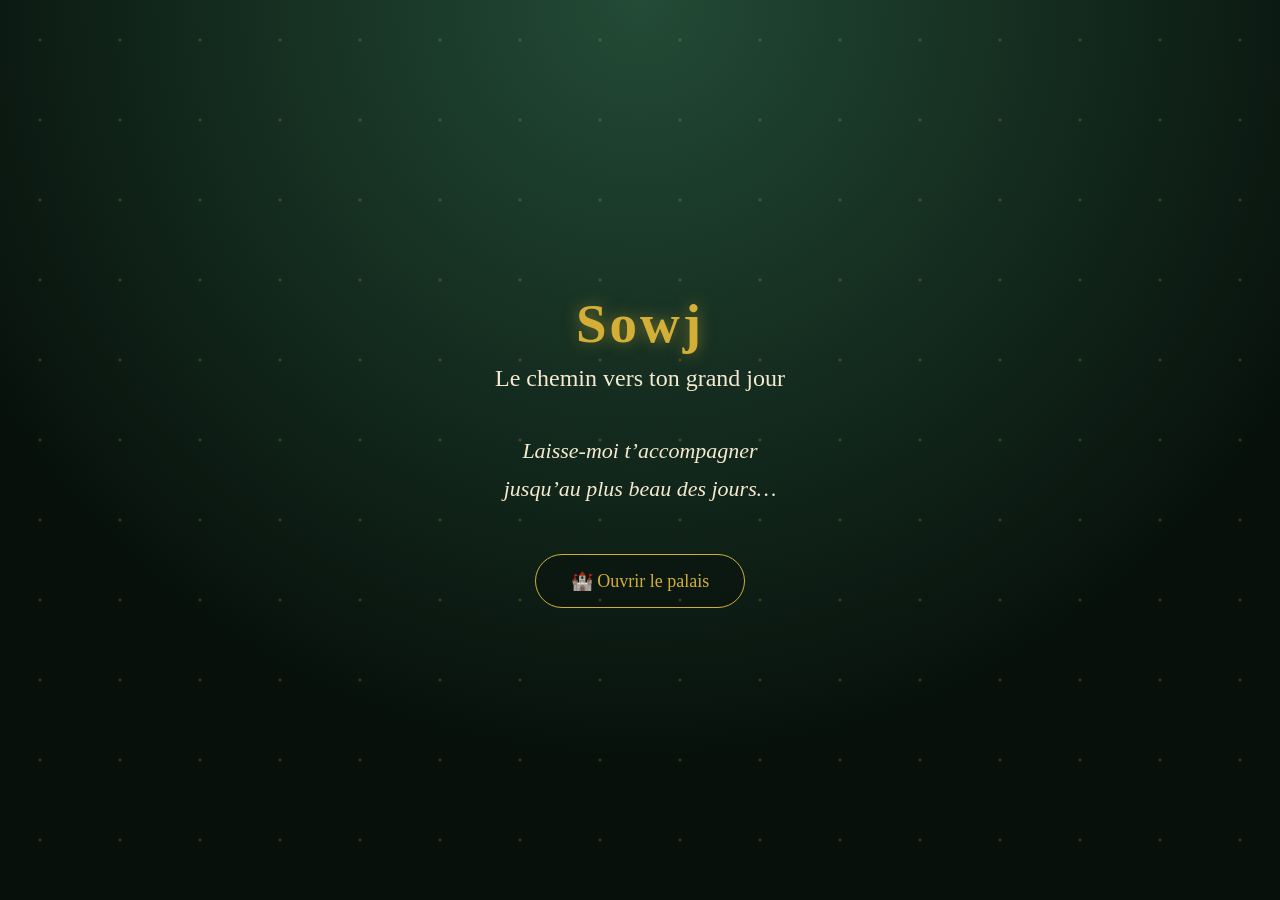
==== index.html @ 32776734 "Update index.html" ====
<!DOCTYPE html>
<html lang="fr">

<head>

<meta charset="UTF-8">
<meta name="viewport" content="width=device-width, initial-scale=1.0">

<title>Sowji - Le chemin vers ton grand jour</title>

<link rel="stylesheet" href="style.css">

</head>


<body class="accueil">


<div class="palais">


<div class="etoiles"></div>


<h1>
Sowj
</h1>


<h2>
Le chemin vers ton grand jour
</h2>



<p class="phrase">

Laisse-moi t’accompagner<br>
jusqu’au plus beau des jours…

</p>



<div class="porte">


<button onclick="ouvrirPalais()">

🏰 Ouvrir le palais

</button>


</div>



</div>



<script src="script.js"></script>


</body>

</html>
---- style.css ----
/* =================================
   SOWJI
   Le chemin vers ton grand jour
   ================================= */


/* ===== BASE DU PALAIS ===== */

* {
    box-sizing: border-box;
}


body {

    margin: 0;

    min-height: 100vh;

    font-family: Georgia, "Times New Roman", serif;

    color: #f5ead0;

    text-align: center;

    background:
    radial-gradient(circle at top,
    #234b36,
    #07100b 70%);

}


/* ===== PAGE D'ACCUEIL ===== */


.accueil {

    display: flex;

    justify-content: center;

    align-items: center;

    overflow: hidden;

}



.palais {

    width: 90%;

    max-width: 500px;

    padding: 40px 20px;

}



/* ===== TITRES ===== */


h1 {

    margin: 0;

    font-size: 55px;

    color: #d4af37;

    letter-spacing: 3px;

    text-shadow:
    0 0 15px rgba(212,175,55,0.5);

}



h2 {

    color: #f5ead0;

    font-weight: normal;

    margin-top: 10px;

}



/* ===== PHRASE D'INTRODUCTION ===== */


.phrase {

    margin-top: 40px;

    font-size: 22px;

    line-height: 1.7;

    font-style: italic;

}



/* ===== BOUTONS ===== */


button {

    margin-top: 25px;

    padding: 15px 35px;

    border-radius: 40px;

    border: 1px solid #d4af37;

    background:

    rgba(0,0,0,0.25);

    color: #d4af37;

    font-size: 18px;

    font-family: Georgia, serif;

    cursor: pointer;

    transition: 0.4s;

}



button:hover {

    transform: scale(1.05);

    box-shadow:
    0 0 25px rgba(212,175,55,0.6);

}



/* ===== SCEAU ===== */


.sceau {

    margin: 25px auto;

    width: 90px;

    height: 90px;

    border-radius: 50%;

    display:flex;

    align-items:center;

    justify-content:center;

    font-size:40px;

    color:#d4af37;

    border:2px solid #d4af37;

    background:#101810;

}



input {

    width:80%;

    max-width:300px;

    padding:15px;

    border-radius:30px;

    border:none;

    text-align:center;

    font-size:18px;

    background:#f5ead0;

}



/* ===== ELEMENTS CACHÉS ===== */


.cache {

    display:none;

}



/* ===== PETITES LUEURS ===== */


.etoiles {

    position:fixed;

    inset:0;

    pointer-events:none;

    background:

    radial-gradient(circle,
    rgba(212,175,55,0.7) 1px,
    transparent 2px);

    background-size:80px 80px;

    opacity:0.35;

}
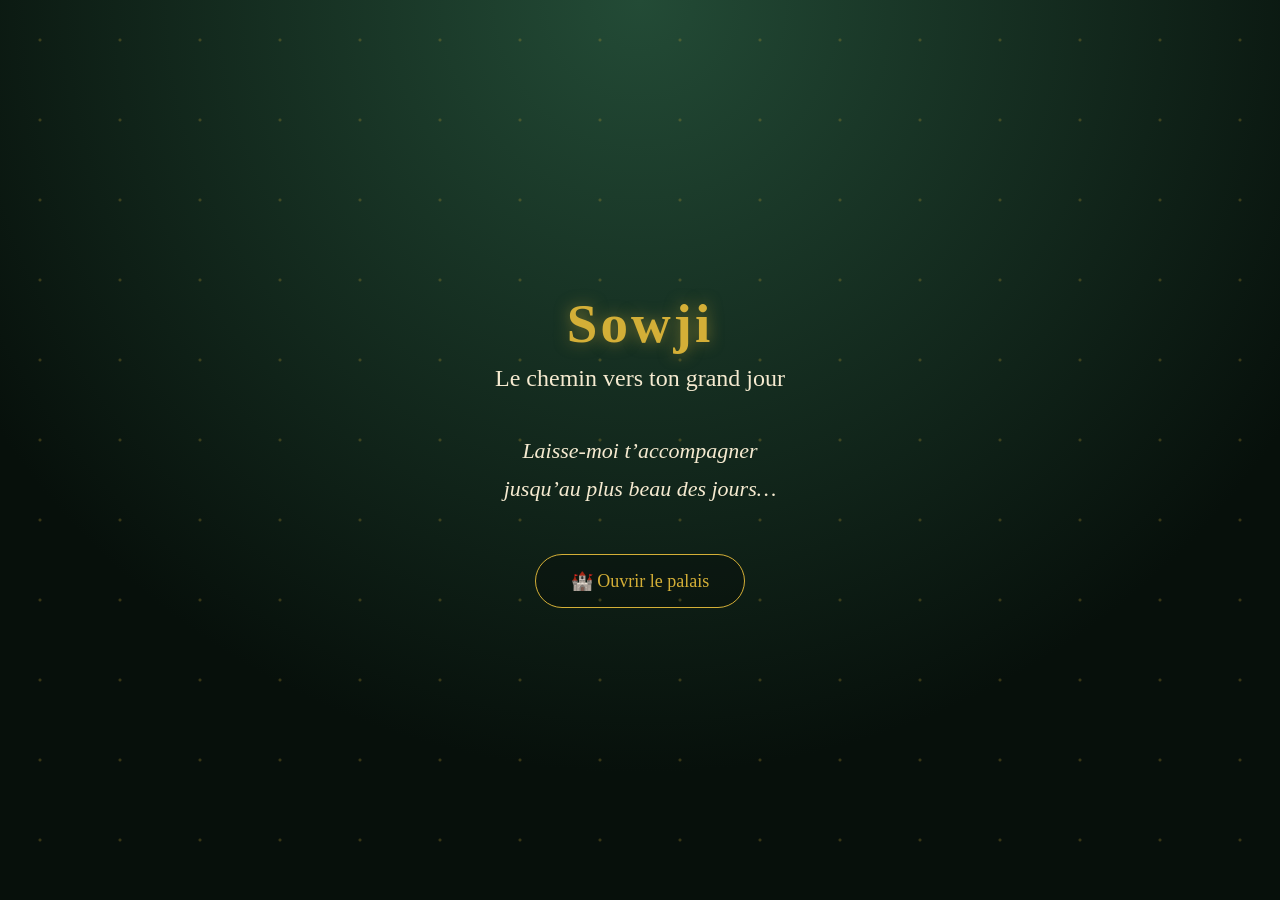
==== commit 259f23e2: "Update index.html" ====
--- a/index.html
+++ b/index.html
@@ -23,7 +23,7 @@
 
 
 <h1>
-Sowj
+Sowji
 </h1>
 
 
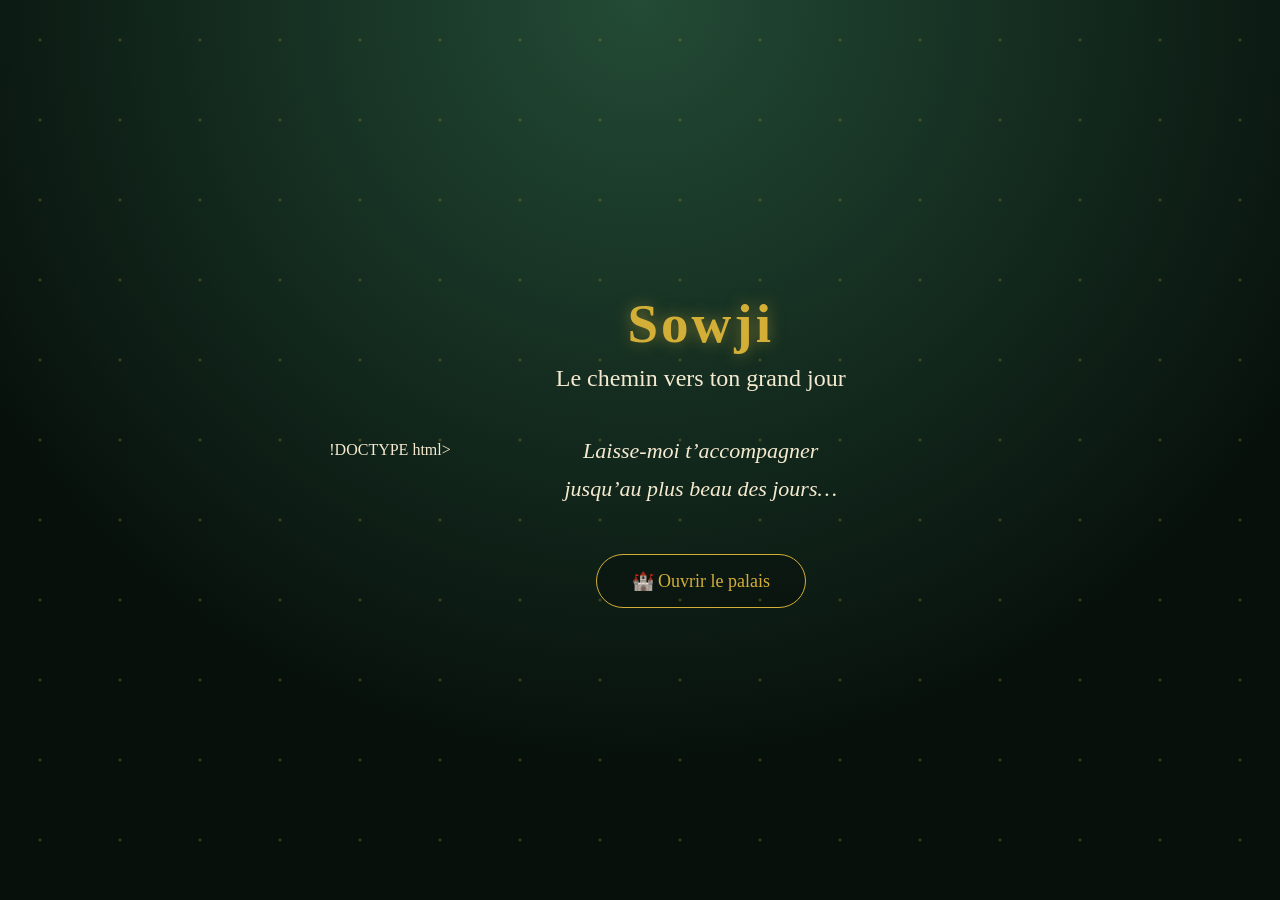
==== commit 8c28a3b3: "Update index.html" ====
--- a/index.html
+++ b/index.html
@@ -1,4 +1,4 @@
-<!DOCTYPE html>
+!DOCTYPE html>
 <html lang="fr">
 
 <head>
@@ -59,9 +59,7 @@
 </div>
 
 
-
 <script src="script.js"></script>
-
 
 </body>
 
--- a/style.css
+++ b/style.css
@@ -237,3 +237,477 @@
     opacity:0.35;
 
 }
+/* ===== PARCHEMIN ===== */
+
+
+.parchemin {
+
+max-width:600px;
+
+margin:40px auto;
+
+padding:40px 30px;
+
+background:
+
+linear-gradient(
+#f4e6c5,
+#e8d2a3
+);
+
+color:#4a351c;
+
+border-radius:20px;
+
+box-shadow:
+
+0 0 40px rgba(212,175,55,0.5);
+
+animation:ouvrirParchemin 1.5s ease;
+
+}
+
+
+
+.contenu-lettre {
+
+font-size:20px;
+
+line-height:1.8;
+
+font-style:italic;
+
+}
+
+
+
+@keyframes ouvrirParchemin {
+
+from {
+
+transform:scaleY(0);
+
+opacity:0;
+
+}
+
+to {
+
+transform:scaleY(1);
+
+opacity:1;
+
+}
+
+}
+
+
+
+.media img,
+.media video {
+
+max-width:100%;
+
+border-radius:15px;
+
+margin-top:20px;
+
+}
+
+
+
+audio {
+margin-top:20px;
+
+}
+/* =================================
+   PARCHEMIN ROYAL
+   ================================= */
+
+
+body:has(.parchemin) {
+
+    background:
+    radial-gradient(circle at top,
+    #3a2a17,
+    #090704 75%);
+
+}
+
+
+
+/* Conteneur du parchemin */
+
+.parchemin {
+
+    position:relative;
+
+    max-width:650px;
+
+    margin:50px auto;
+
+    padding:55px 35px;
+
+    background:
+
+    linear-gradient(
+    90deg,
+    #d8bc83,
+    #f3dfae,
+    #d8bc83
+    );
+
+
+    color:#4b3218;
+
+    border-radius:10px;
+
+
+    box-shadow:
+
+    0 0 40px rgba(212,175,55,0.6),
+
+    inset 0 0 30px rgba(80,45,10,0.3);
+
+
+    animation:
+
+    ouvrirRouleau 1.5s ease;
+
+}
+
+
+
+/* Rouleaux haut et bas */
+
+
+.parchemin::before,
+
+.parchemin::after {
+
+
+    content:"";
+
+
+    position:absolute;
+
+
+    left:-15px;
+
+
+    right:-15px;
+
+
+    height:35px;
+
+
+    background:
+
+    linear-gradient(
+    #7b4f22,
+    #c28a45,
+    #7b4f22
+    );
+
+
+    border-radius:20px;
+
+
+}
+
+
+
+.parchemin::before {
+
+    top:-15px;
+
+}
+
+
+
+.parchemin::after {
+
+    bottom:-15px;
+
+}
+
+
+
+/* Titre */
+
+
+.parchemin h1 {
+
+
+    color:#7a4b1c;
+
+
+    font-size:38px;
+
+
+    text-shadow:
+
+    0 1px 1px #fff;
+
+}
+
+
+
+/* Texte de la lettre */
+
+
+.contenu-lettre {
+
+
+    margin-top:35px;
+
+
+    font-size:21px;
+
+
+    line-height:1.8;
+
+
+    font-style:italic;
+
+
+}
+
+
+
+/* Date */
+
+
+#dateLettre {
+
+
+    color:#8b5a24;
+
+
+    font-size:18px;
+
+
+}
+
+
+
+/* Médias */
+
+
+.media img,
+
+.media video {
+
+
+    width:90%;
+
+
+    margin-top:30px;
+
+
+    border-radius:15px;
+
+
+    box-shadow:
+
+    0 0 20px rgba(0,0,0,0.25);
+
+
+}
+
+
+
+.media audio {
+
+
+    margin-top:25px;
+
+
+}
+
+
+
+/* Animation ouverture */
+
+
+@keyframes ouvrirRouleau {
+
+
+    from {
+
+
+        transform:
+
+        scaleY(0);
+
+
+        opacity:0;
+
+
+    }
+
+
+    to {
+
+
+        transform:
+
+        scaleY(1);
+
+
+        opacity:1;
+
+
+    }
+
+
+}
+/* =================================
+   JARDIN SECRET
+   ================================= */
+
+
+.jardin {
+
+padding:40px 20px;
+
+min-height:100vh;
+
+background:
+
+radial-gradient(circle at center,
+
+#234b36,
+
+#07100b);
+
+}
+
+
+
+.allee {
+
+
+position:relative;
+
+
+max-width:700px;
+
+
+margin:auto;
+
+
+display:flex;
+
+
+flex-wrap:wrap;
+
+
+justify-content:center;
+
+
+gap:35px;
+
+
+}
+
+
+
+.fleur-jardin {
+
+
+width:120px;
+
+
+height:120px;
+
+
+border-radius:50%;
+
+
+background:
+
+linear-gradient(
+
+145deg,
+
+#f7e8bd,
+
+#d9b96c
+
+);
+
+
+border:3px solid #d4af37;
+
+
+display:flex;
+
+
+flex-direction:column;
+
+
+justify-content:center;
+
+
+align-items:center;
+
+
+cursor:pointer;
+
+
+box-shadow:
+
+0 0 25px rgba(212,175,55,0.4);
+
+
+transition:0.4s;
+
+
+}
+
+
+
+.fleur-jardin:hover {
+
+
+transform:
+
+translateY(-10px);
+
+
+box-shadow:
+
+0 0 40px rgba(212,175,55,0.8);
+
+
+}
+
+
+
+.sceau-fleur {
+
+
+font-size:45px;
+
+
+color:#6b451d;
+
+
+}
+
+
+
+.date-fleur {
+
+
+font-size:13px;
+
+
+margin-top:8px;
+
+
+color:#3b2814;
+
+
+}
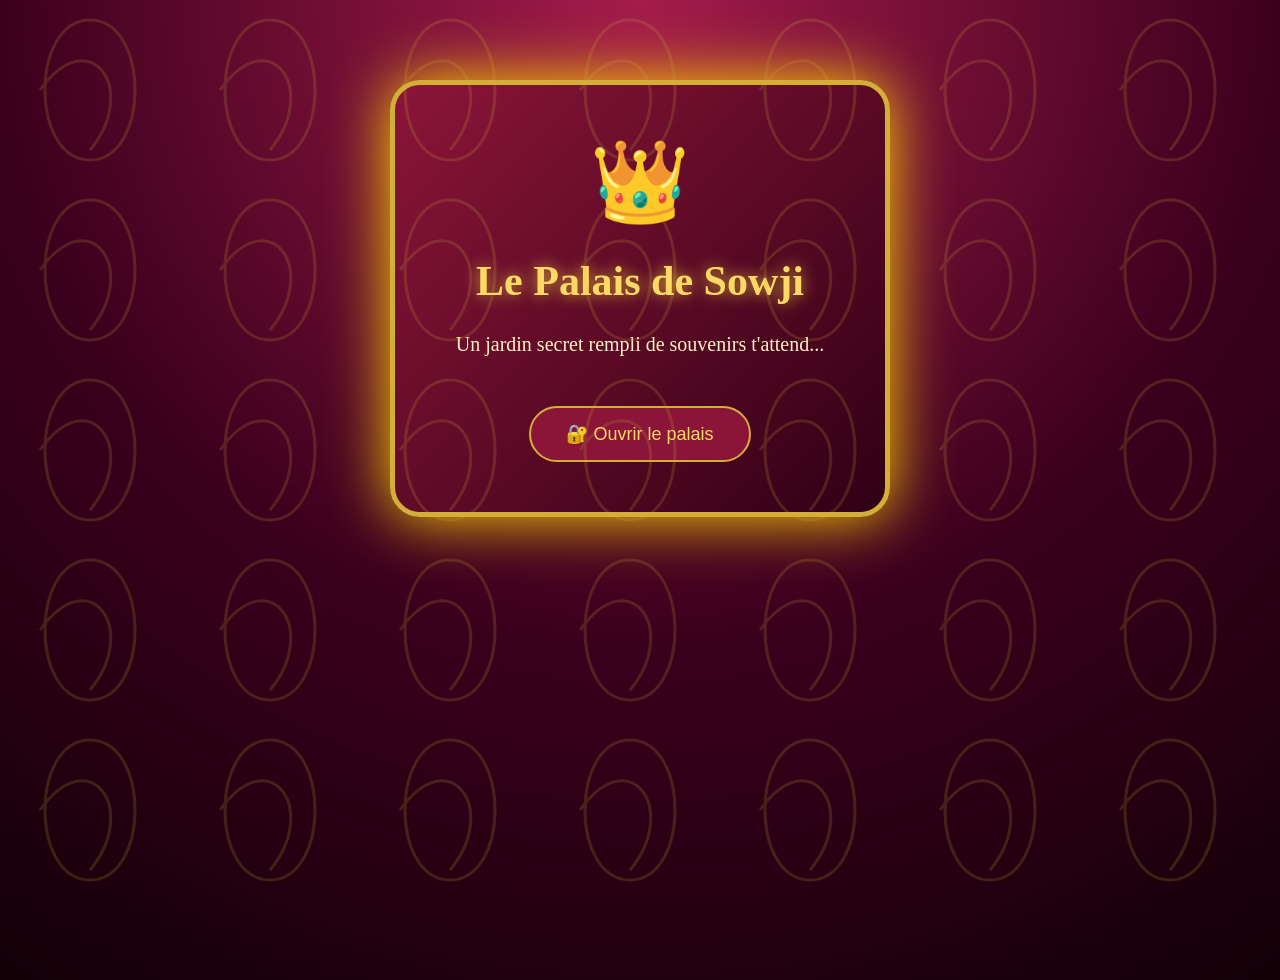
==== commit 3078c8b9: "Rename index2.html to index.html" ====
--- a/index.html
+++ b/index.html
@@ -1,53 +1,41 @@
-!DOCTYPE html>
+<!DOCTYPE html>
 <html lang="fr">
 
 <head>
 
 <meta charset="UTF-8">
-<meta name="viewport" content="width=device-width, initial-scale=1.0">
 
-<title>Sowji - Le chemin vers ton grand jour</title>
+<title>Le Palais de Sowji</title>
 
 <link rel="stylesheet" href="style.css">
 
 </head>
 
 
-<body class="accueil">
+<body>
 
 
-<div class="palais">
+<div class="coffre">
 
 
-<div class="etoiles"></div>
+<div class="couvercle">
+👑
+</div>
 
 
 <h1>
-Sowji
+Le Palais de Sowji
 </h1>
 
 
-<h2>
-Le chemin vers ton grand jour
-</h2>
-
-
-
-<p class="phrase">
-
-Laisse-moi t’accompagner<br>
-jusqu’au plus beau des jours…
-
+<p>
+Un jardin secret rempli de souvenirs t'attend...
 </p>
 
 
+<button onclick="ouvrir()">
 
-<div class="porte">
-
-
-<button onclick="ouvrirPalais()">
-
-🏰 Ouvrir le palais
+🔐 Ouvrir le palais
 
 </button>
 
@@ -56,10 +44,27 @@
 
 
 
-</div>
+<script>
 
 
-<script src="script.js"></script>
+function ouvrir(){
+
+document.querySelector(".coffre")
+.classList.add("ouvert");
+
+
+setTimeout(()=>{
+
+window.location.href="jardin.html";
+
+},1500);
+
+
+}
+
+
+</script>
+
 
 </body>
 
--- a/style.css
+++ b/style.css
@@ -1,713 +1,957 @@
 /* =================================
-   SOWJI
-   Le chemin vers ton grand jour
-   ================================= */
-
-
-/* ===== BASE DU PALAIS ===== */
-
-* {
-    box-sizing: border-box;
-}
-
-
-body {
-
-    margin: 0;
-
-    min-height: 100vh;
-
-    font-family: Georgia, "Times New Roman", serif;
-
-    color: #f5ead0;
-
-    text-align: center;
-
-    background:
-    radial-gradient(circle at top,
-    #234b36,
-    #07100b 70%);
-
-}
-
-
-/* ===== PAGE D'ACCUEIL ===== */
-
-
-.accueil {
-
-    display: flex;
-
-    justify-content: center;
-
-    align-items: center;
-
-    overflow: hidden;
-
-}
-
-
-
-.palais {
-
-    width: 90%;
-
-    max-width: 500px;
-
-    padding: 40px 20px;
-
-}
-
-
-
-/* ===== TITRES ===== */
-
-
-h1 {
-
-    margin: 0;
-
-    font-size: 55px;
-
-    color: #d4af37;
-
-    letter-spacing: 3px;
-
-    text-shadow:
-    0 0 15px rgba(212,175,55,0.5);
-
-}
-
-
-
-h2 {
-
-    color: #f5ead0;
-
-    font-weight: normal;
-
-    margin-top: 10px;
-
-}
-
-
-
-/* ===== PHRASE D'INTRODUCTION ===== */
-
-
-.phrase {
-
-    margin-top: 40px;
-
-    font-size: 22px;
-
-    line-height: 1.7;
-
-    font-style: italic;
-
-}
-
-
-
-/* ===== BOUTONS ===== */
-
-
-button {
-
-    margin-top: 25px;
-
-    padding: 15px 35px;
-
-    border-radius: 40px;
-
-    border: 1px solid #d4af37;
-
-    background:
-
-    rgba(0,0,0,0.25);
-
-    color: #d4af37;
-
-    font-size: 18px;
-
-    font-family: Georgia, serif;
-
-    cursor: pointer;
-
-    transition: 0.4s;
-
-}
-
-
-
-button:hover {
-
-    transform: scale(1.05);
-
-    box-shadow:
-    0 0 25px rgba(212,175,55,0.6);
-
-}
-
-
-
-/* ===== SCEAU ===== */
-
-
-.sceau {
-
-    margin: 25px auto;
-
-    width: 90px;
-
-    height: 90px;
-
-    border-radius: 50%;
-
-    display:flex;
-
-    align-items:center;
-
-    justify-content:center;
-
-    font-size:40px;
-
-    color:#d4af37;
-
-    border:2px solid #d4af37;
-
-    background:#101810;
-
-}
-
-
-
-input {
-
-    width:80%;
-
-    max-width:300px;
-
-    padding:15px;
-
-    border-radius:30px;
-
-    border:none;
-
-    text-align:center;
-
-    font-size:18px;
-
-    background:#f5ead0;
-
-}
-
-
-
-/* ===== ELEMENTS CACHÉS ===== */
-
-
-.cache {
-
-    display:none;
-
-}
-
-
-
-/* ===== PETITES LUEURS ===== */
-
-
-.etoiles {
-
-    position:fixed;
-
-    inset:0;
-
-    pointer-events:none;
-
-    background:
-
-    radial-gradient(circle,
-    rgba(212,175,55,0.7) 1px,
-    transparent 2px);
-
-    background-size:80px 80px;
-
-    opacity:0.35;
-
-}
-/* ===== PARCHEMIN ===== */
-
-
-.parchemin {
+   SOWJI - PALAIS RUBIS & OR
+================================= */
+
+
+*{
+box-sizing:border-box;
+}
+
+
+
+body{
+
+margin:0;
+
+min-height:100vh;
+
+font-family:Georgia,serif;
+
+text-align:center;
+
+color:#ffe9a8;
+
+background:
+
+radial-gradient(circle at top,#a51c4b,#3b001c 55%,#120007);
+
+overflow-x:hidden;
+
+}
+
+
+
+
+/* ARABESQUES DU FOND */
+
+body::before{
+
+content:"";
+
+position:fixed;
+
+inset:0;
+
+pointer-events:none;
+
+opacity:.18;
+
+background-image:
+
+url("data:image/svg+xml,%3Csvg width='180' height='180' xmlns='http://www.w3.org/2000/svg'%3E%3Cpath d='M90 20 C150 20 150 160 90 160 C30 160 30 20 90 20 M40 90 C90 20 140 90 90 150' fill='none' stroke='%23d4af37' stroke-width='3'/%3E%3C/svg%3E");
+
+}
+
+
+
+
+
+/* ==========================
+   PORTE DU PALAIS
+========================== */
+
+
+.porte-jardin{
+
+position:relative;
+
+padding:40px 20px;
+
+z-index:1;
+
+}
+
+
+
+.cadre-porte{
+
+max-width:500px;
+
+margin:auto;
+
+padding:30px;
+
+border:
+
+4px solid #d4af37;
+
+border-radius:25px;
+
+background:
+
+rgba(80,0,30,.7);
+
+box-shadow:
+
+0 0 40px rgba(212,175,55,.7);
+
+animation:apparition 1.5s ease;
+
+}
+
+
+
+.cadre-porte h2{
+
+color:#ffd966;
+
+}
+
+
+
+
+
+/* ==========================
+   JARDIN
+========================== */
+
+
+.jardin{
+
+position:relative;
+
+z-index:1;
+
+padding:30px 20px;
+
+}
+
+
+
+h1{
+
+font-size:42px;
+
+color:#ffd966;
+
+text-shadow:
+
+0 0 15px #d4af37;
+
+}
+
+
+
+.phrase{
+
+font-size:20px;
+
+line-height:1.6;
+
+}
+
+
+
+
+
+.chemin{
+
+display:flex;
+
+flex-wrap:wrap;
+
+justify-content:center;
+
+gap:25px;
+
+max-width:700px;
+
+margin:auto;
+
+}
+
+
+
+
+
+/* FLEURS */
+
+
+.fleur-jardin{
+
+width:120px;
+
+height:120px;
+
+border-radius:50%;
+
+background:
+
+linear-gradient(
+
+135deg,
+
+#fff1c7,
+
+#d4af37
+
+);
+
+border:
+
+3px solid #8b1538;
+
+display:flex;
+
+flex-direction:column;
+
+justify-content:center;
+
+align-items:center;
+
+cursor:pointer;
+
+box-shadow:
+
+0 0 25px rgba(212,175,55,.7);
+
+transition:.4s;
+
+animation:pousser 1s ease;
+
+}
+
+
+
+.fleur-jardin:hover{
+
+transform:scale(1.08) translateY(-8px);
+
+}
+
+
+
+.sceau-fleur{
+
+font-size:45px;
+
+}
+
+
+
+.date-fleur{
+
+font-size:13px;
+
+color:#4b0018;
+
+}
+
+
+
+.finale{
+
+animation:
+
+briller 1.5s infinite;
+
+}
+
+
+
+
+
+.lotus{
+
+filter:
+
+drop-shadow(0 0 15px gold);
+
+}
+
+
+
+.bijou{
+
+filter:
+
+drop-shadow(0 0 20px white);
+
+}
+
+
+
+
+
+/* ==========================
+   PARCHEMIN
+========================== */
+
+
+.parchemin{
+
+position:relative;
+
+z-index:1;
 
 max-width:600px;
 
 margin:40px auto;
 
-padding:40px 30px;
+padding:40px 25px;
 
 background:
 
 linear-gradient(
-#f4e6c5,
-#e8d2a3
+
+135deg,
+
+#fff0c4,
+
+#d8a85a
+
 );
 
-color:#4a351c;
+color:#4b0018;
+
+border:
+
+5px solid #d4af37;
+
+border-radius:25px;
+
+box-shadow:
+
+0 0 50px rgba(212,175,55,.8);
+
+animation:apparition 1.5s ease;
+
+}
+
+
+
+
+
+.parchemin h1{
+
+color:#8b1538;
+
+}
+
+
+
+.sceau-date{
+
+display:inline-block;
+
+padding:12px 25px;
+
+margin:20px;
+
+border-radius:50px;
+
+background:#8b1538;
+
+color:#ffd966;
+
+border:2px solid #d4af37;
+
+}
+
+
+
+
+
+.contenu-lettre{
+
+font-size:20px;
+
+line-height:1.8;
+
+}
+
+
+
+
+
+#photo{
+
+max-width:90%;
 
 border-radius:20px;
 
+margin-top:25px;
+
+border:4px solid #d4af37;
+
 box-shadow:
 
-0 0 40px rgba(212,175,55,0.5);
-
-animation:ouvrirParchemin 1.5s ease;
-
-}
-
-
-
-.contenu-lettre {
+0 0 25px #8b1538;
+
+}
+
+
+
+
+
+/* ==========================
+   BOUTONS
+========================== */
+
+
+button{
+
+margin-top:30px;
+
+padding:15px 35px;
+
+border-radius:40px;
+
+background:#8b1538;
+
+color:#ffd966;
+
+border:
+
+2px solid #d4af37;
+
+font-size:18px;
+
+cursor:pointer;
+
+}
+
+
+
+button:hover{
+
+transform:scale(1.05);
+
+box-shadow:
+
+0 0 25px #d4af37;
+
+}
+
+
+
+
+
+/* ==========================
+   SOUVENIRS
+========================== */
+
+
+.souvenir{
+
+margin:30px auto;
+
+padding:25px;
+
+max-width:450px;
+
+background:
+
+rgba(255,240,196,.7);
+
+border-radius:20px;
+
+border:
+
+2px solid #d4af37;
+
+box-shadow:
+
+0 0 25px rgba(212,175,55,.5);
+
+color:#4b0018;
+
+}
+
+
+
+
+
+/* ==========================
+   MUSIQUE
+========================== */
+
+
+audio{
+
+margin-top:20px;
+
+}
+
+
+
+
+
+/* ==========================
+   ANIMATIONS
+========================== */
+
+
+@keyframes apparition{
+
+from{
+
+opacity:0;
+
+transform:translateY(40px);
+
+}
+
+to{
+
+opacity:1;
+
+transform:translateY(0);
+
+}
+
+}
+
+
+
+
+@keyframes pousser{
+
+from{
+
+opacity:0;
+
+transform:scale(0);
+
+}
+
+to{
+
+opacity:1;
+
+transform:scale(1);
+
+}
+
+}
+
+
+
+
+@keyframes briller{
+
+0%{
+
+box-shadow:0 0 20px gold;
+
+}
+
+50%{
+
+box-shadow:0 0 60px gold;
+
+}
+
+100%{
+
+box-shadow:0 0 20px gold;
+
+}
+
+}
+
+
+
+
+
+/* ==========================
+   TELEPHONE
+========================== */
+
+
+@media(max-width:600px){
+
+
+h1{
+
+font-size:32px;
+
+}
+
+
+
+.jardin{
+
+padding:20px 10px;
+
+}
+
+
+
+.chemin{
+
+gap:20px;
+
+}
+
+
+
+.fleur-jardin{
+
+width:100px;
+
+height:100px;
+
+}
+
+
+
+.sceau-fleur{
+
+font-size:35px;
+
+}
+
+
+
+.parchemin{
+
+margin:20px 10px;
+
+padding:30px 15px;
+
+}
+
+
+
+.contenu-lettre{
+
+font-size:17px;
+
+}
+
+
+button{
+
+width:90%;
+
+}
+
+
+
+}
+/* SCEAU ROYAL */
+
+
+
+.sceau-royal{
+
+
+
+width:90px;
+
+
+
+height:90px;
+
+
+
+margin:20px auto;
+
+
+
+border-radius:50%;
+
+
+
+background:#8b1538;
+
+
+
+border:5px solid #d4af37;
+
+
+
+display:flex;
+
+
+
+align-items:center;
+
+
+
+justify-content:center;
+
+
+
+font-size:45px;
+
+
+
+box-shadow:
+
+
+
+0 0 30px #d4af37;
+
+
+
+animation:
+
+
+
+sceau 2s infinite;
+
+
+
+}
+
+
+
+
+
+@keyframes sceau{
+
+
+
+0%{
+
+
+
+transform:rotate(-5deg);
+
+
+
+}
+
+
+
+
+
+50%{
+
+
+
+transform:rotate(5deg) scale(1.05);
+
+
+
+}
+
+
+
+
+
+100%{
+
+
+
+transform:rotate(-5deg);
+
+
+
+}
+
+
+
+}
+
+.finale .sceau-fleur{
+
+
+
+background:#8b1538;
+
+
+
+border-radius:50%;
+
+
+
+padding:10px;
+
+
+
+border:3px solid #d4af37;
+
+
+
+animation:
+
+
+
+couronne 1.5s infinite;
+
+
+
+}
+
+
+
+
+
+
+
+@keyframes couronne{
+
+
+
+0%{
+
+
+
+box-shadow:0 0 20px gold;
+
+
+
+}
+
+
+
+
+
+50%{
+
+
+
+box-shadow:0 0 70px gold;
+
+
+
+}
+
+
+
+
+
+100%{
+
+
+
+box-shadow:0 0 20px gold;
+
+
+
+}
+
+
+
+}
+/* ==========================
+   PETALES MAGIQUES
+========================== */
+
+.petale{
+
+position:fixed;
+
+top:-50px;
+
+font-size:25px;
+
+z-index:10;
+
+pointer-events:none;
+
+animation:tomber 8s linear infinite;
+
+}
+
+
+@keyframes tomber{
+
+0%{
+
+transform:translateY(-50px) rotate(0deg);
+
+opacity:1;
+
+}
+
+
+100%{
+
+transform:translateY(110vh) rotate(360deg);
+
+opacity:0;
+
+}
+
+}/* ==========================
+   ENTREE ROYALE
+========================== */
+
+
+.coffre{
+
+margin:80px auto;
+
+max-width:500px;
+
+padding:50px 30px;
+
+background:
+
+linear-gradient(
+
+135deg,
+
+#8b1538,
+
+#300015
+
+);
+
+border:
+
+5px solid #d4af37;
+
+border-radius:30px;
+
+box-shadow:
+
+0 0 60px gold;
+
+animation:apparition 2s;
+
+}
+
+
+
+.couvercle{
+
+font-size:80px;
+
+transition:1.5s;
+
+}
+
+
+
+.coffre.ouvert .couvercle{
+
+transform:
+
+rotateX(80deg)
+
+translateY(-40px);
+
+}
+
+
+
+.coffre h1{
+
+color:#ffd966;
+
+}
+
+
+
+.coffre p{
 
 font-size:20px;
 
-line-height:1.8;
-
-font-style:italic;
-
-}
-
-
-
-@keyframes ouvrirParchemin {
-
-from {
-
-transform:scaleY(0);
-
-opacity:0;
-
-}
-
-to {
-
-transform:scaleY(1);
-
-opacity:1;
-
-}
-
-}
-
-
-
-.media img,
-.media video {
-
-max-width:100%;
-
-border-radius:15px;
-
-margin-top:20px;
-
-}
-
-
-
-audio {
-margin-top:20px;
-
-}
-/* =================================
-   PARCHEMIN ROYAL
-   ================================= */
-
-
-body:has(.parchemin) {
-
-    background:
-    radial-gradient(circle at top,
-    #3a2a17,
-    #090704 75%);
-
-}
-
-
-
-/* Conteneur du parchemin */
-
-.parchemin {
-
-    position:relative;
-
-    max-width:650px;
-
-    margin:50px auto;
-
-    padding:55px 35px;
-
-    background:
-
-    linear-gradient(
-    90deg,
-    #d8bc83,
-    #f3dfae,
-    #d8bc83
-    );
-
-
-    color:#4b3218;
-
-    border-radius:10px;
-
-
-    box-shadow:
-
-    0 0 40px rgba(212,175,55,0.6),
-
-    inset 0 0 30px rgba(80,45,10,0.3);
-
-
-    animation:
-
-    ouvrirRouleau 1.5s ease;
-
-}
-
-
-
-/* Rouleaux haut et bas */
-
-
-.parchemin::before,
-
-.parchemin::after {
-
-
-    content:"";
-
-
-    position:absolute;
-
-
-    left:-15px;
-
-
-    right:-15px;
-
-
-    height:35px;
-
-
-    background:
-
-    linear-gradient(
-    #7b4f22,
-    #c28a45,
-    #7b4f22
-    );
-
-
-    border-radius:20px;
-
-
-}
-
-
-
-.parchemin::before {
-
-    top:-15px;
-
-}
-
-
-
-.parchemin::after {
-
-    bottom:-15px;
-
-}
-
-
-
-/* Titre */
-
-
-.parchemin h1 {
-
-
-    color:#7a4b1c;
-
-
-    font-size:38px;
-
-
-    text-shadow:
-
-    0 1px 1px #fff;
-
-}
-
-
-
-/* Texte de la lettre */
-
-
-.contenu-lettre {
-
-
-    margin-top:35px;
-
-
-    font-size:21px;
-
-
-    line-height:1.8;
-
-
-    font-style:italic;
-
-
-}
-
-
-
-/* Date */
-
-
-#dateLettre {
-
-
-    color:#8b5a24;
-
-
-    font-size:18px;
-
-
-}
-
-
-
-/* Médias */
-
-
-.media img,
-
-.media video {
-
-
-    width:90%;
-
-
-    margin-top:30px;
-
-
-    border-radius:15px;
-
-
-    box-shadow:
-
-    0 0 20px rgba(0,0,0,0.25);
-
-
-}
-
-
-
-.media audio {
-
-
-    margin-top:25px;
-
-
-}
-
-
-
-/* Animation ouverture */
-
-
-@keyframes ouvrirRouleau {
-
-
-    from {
-
-
-        transform:
-
-        scaleY(0);
-
-
-        opacity:0;
-
-
-    }
-
-
-    to {
-
-
-        transform:
-
-        scaleY(1);
-
-
-        opacity:1;
-
-
-    }
-
-
-}
-/* =================================
-   JARDIN SECRET
-   ================================= */
-
-
-.jardin {
-
-padding:40px 20px;
-
-min-height:100vh;
-
-background:
-
-radial-gradient(circle at center,
-
-#234b36,
-
-#07100b);
-
-}
-
-
-
-.allee {
-
-
-position:relative;
-
-
-max-width:700px;
-
-
-margin:auto;
-
-
-display:flex;
-
-
-flex-wrap:wrap;
-
-
-justify-content:center;
-
-
-gap:35px;
-
-
-}
-
-
-
-.fleur-jardin {
-
-
-width:120px;
-
-
-height:120px;
-
-
-border-radius:50%;
-
-
-background:
-
-linear-gradient(
-
-145deg,
-
-#f7e8bd,
-
-#d9b96c
-
-);
-
-
-border:3px solid #d4af37;
-
-
-display:flex;
-
-
-flex-direction:column;
-
-
-justify-content:center;
-
-
-align-items:center;
-
-
-cursor:pointer;
-
-
-box-shadow:
-
-0 0 25px rgba(212,175,55,0.4);
-
-
-transition:0.4s;
-
-
-}
-
-
-
-.fleur-jardin:hover {
-
-
-transform:
-
-translateY(-10px);
-
-
-box-shadow:
-
-0 0 40px rgba(212,175,55,0.8);
-
-
-}
-
-
-
-.sceau-fleur {
-
-
-font-size:45px;
-
-
-color:#6b451d;
-
-
-}
-
-
-
-.date-fleur {
-
-
-font-size:13px;
-
-
-margin-top:8px;
-
-
-color:#3b2814;
-
-
-}
+color:#fff0c4;
+
+}
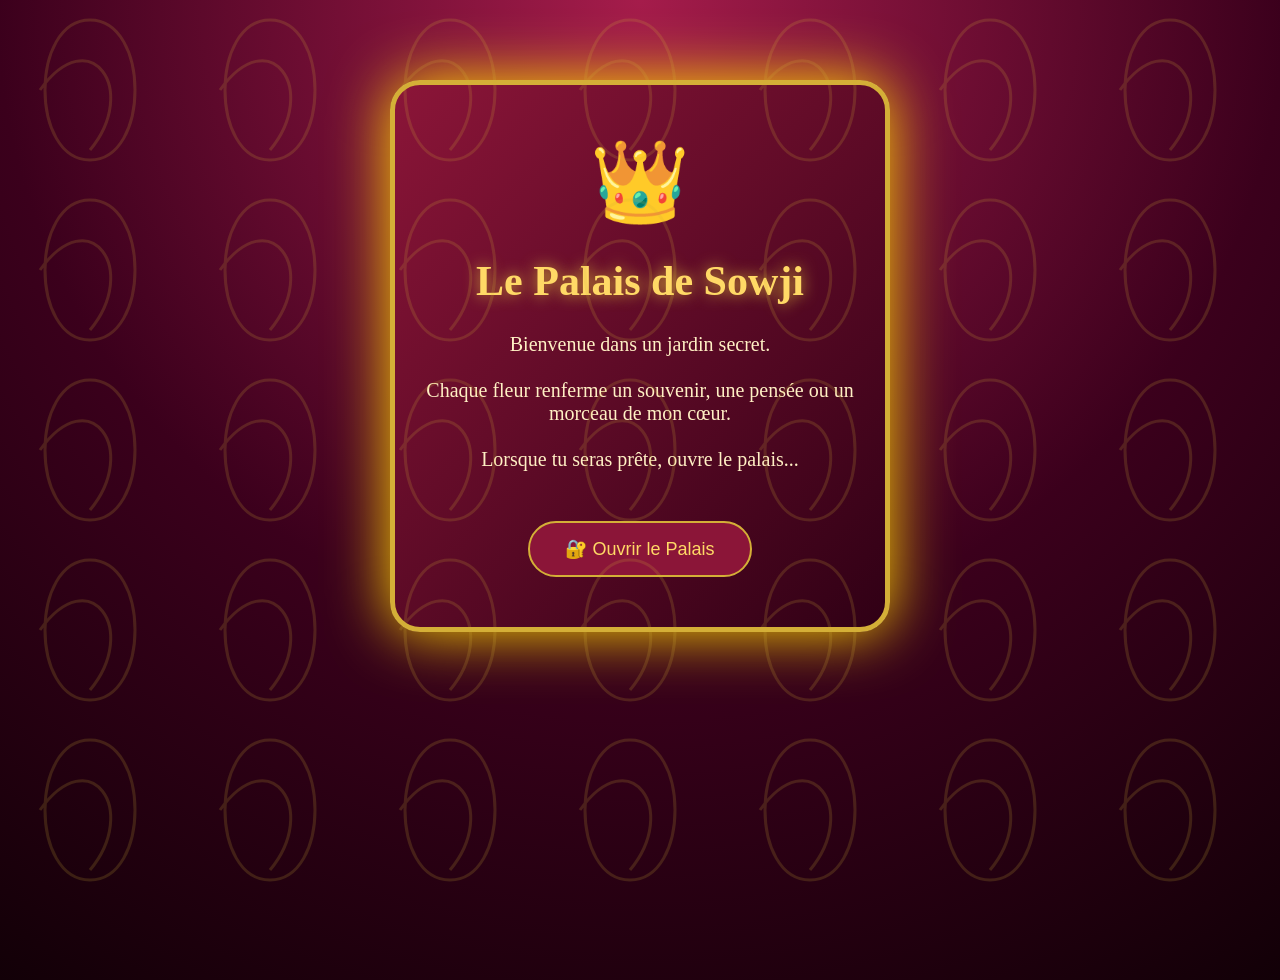
==== commit c2d51057: "Update index.html" ====
--- a/index.html
+++ b/index.html
@@ -4,6 +4,7 @@
 <head>
 
 <meta charset="UTF-8">
+<meta name="viewport" content="width=device-width, initial-scale=1.0">
 
 <title>Le Palais de Sowji</title>
 
@@ -11,60 +12,93 @@
 
 </head>
 
-
 <body>
 
-
-<div class="coffre">
-
+<div class="coffre" id="coffre">
 
 <div class="couvercle">
 👑
 </div>
 
-
-<h1>
-Le Palais de Sowji
-</h1>
-
+<h1>Le Palais de Sowji</h1>
 
 <p>
-Un jardin secret rempli de souvenirs t'attend...
+
+Bienvenue dans un jardin secret.
+
+<br><br>
+
+Chaque fleur renferme un souvenir,
+une pensée ou un morceau de mon cœur.
+
+<br><br>
+
+Lorsque tu seras prête,
+ouvre le palais...
+
 </p>
 
+<button id="ouvrirBtn" onclick="ouvrirPalais()">
 
-<button onclick="ouvrir()">
-
-🔐 Ouvrir le palais
+🔐 Ouvrir le Palais
 
 </button>
 
-
 </div>
-
-
 
 <script>
 
+function creerPetale(){
 
-function ouvrir(){
+const petale=document.createElement("div");
 
-document.querySelector(".coffre")
-.classList.add("ouvert");
+petale.className="petale";
 
+const fleurs=["🌸","🌺","🌹","✨"];
 
-setTimeout(()=>{
+petale.innerHTML=fleurs[Math.floor(Math.random()*fleurs.length)];
 
-window.location.href="jardin.html";
+petale.style.left=Math.random()*100+"vw";
 
-},1500);
+petale.style.animationDuration=(4+Math.random()*5)+"s";
 
+petale.style.fontSize=(18+Math.random()*20)+"px";
+
+document.body.appendChild(petale);
+
+setTimeout(function(){
+
+petale.remove();
+
+},9000);
 
 }
 
 
+
+function ouvrirPalais(){
+
+const coffre=document.getElementById("coffre");
+
+const bouton=document.getElementById("ouvrirBtn");
+
+bouton.style.display="none";
+
+coffre.classList.add("ouvert");
+
+let pluie=setInterval(creerPetale,150);
+
+setTimeout(function(){
+
+clearInterval(pluie);
+
+window.location.href="jardin.html";
+
+},7000);
+
+}
+
 </script>
-
 
 </body>
 
--- a/style.css
+++ b/style.css
@@ -955,3 +955,138 @@
 color:#fff0c4;
 
 }
+/* ==========================
+   SIGNATURE ROYALE
+========================== */
+
+
+.signature-royale{
+
+margin-top:40px;
+
+padding:30px;
+
+font-family:"Brush Script MT",cursive;
+
+color:#d4af37;
+
+font-size:45px;
+
+text-shadow:
+
+0 0 10px #fff0c4,
+
+0 0 30px #d4af37;
+
+animation:
+
+apparitionSignature 3s ease;
+
+}
+
+
+.signature-royale span{
+
+display:block;
+
+font-family:Georgia,serif;
+
+font-size:20px;
+
+margin-top:20px;
+
+color:#fff0c4;
+
+}
+
+
+
+@keyframes apparitionSignature{
+
+
+from{
+
+opacity:0;
+
+transform:translateY(40px);
+
+}
+
+
+to{
+
+opacity:1;
+
+transform:translateY(0);
+
+}
+
+
+}
+/* ==========================
+   COFFRE CINÉMATIQUE
+========================== */
+
+.coffre{
+
+animation:arrivee 1.5s ease;
+
+}
+
+.coffre.ouvert{
+
+animation:brille 1.8s ease;
+
+}
+
+.coffre.ouvert .couvercle{
+
+transform:rotateX(80deg) translateY(-35px);
+
+transition:1.5s;
+
+}
+
+@keyframes arrivee{
+
+from{
+
+opacity:0;
+
+transform:scale(.85);
+
+}
+
+to{
+
+opacity:1;
+
+transform:scale(1);
+
+}
+
+}
+
+@keyframes brille{
+
+0%{
+
+box-shadow:0 0 20px gold;
+
+}
+
+50%{
+
+box-shadow:0 0 90px gold;
+
+transform:scale(1.03);
+
+}
+
+100%{
+
+box-shadow:0 0 20px gold;
+
+}
+
+}
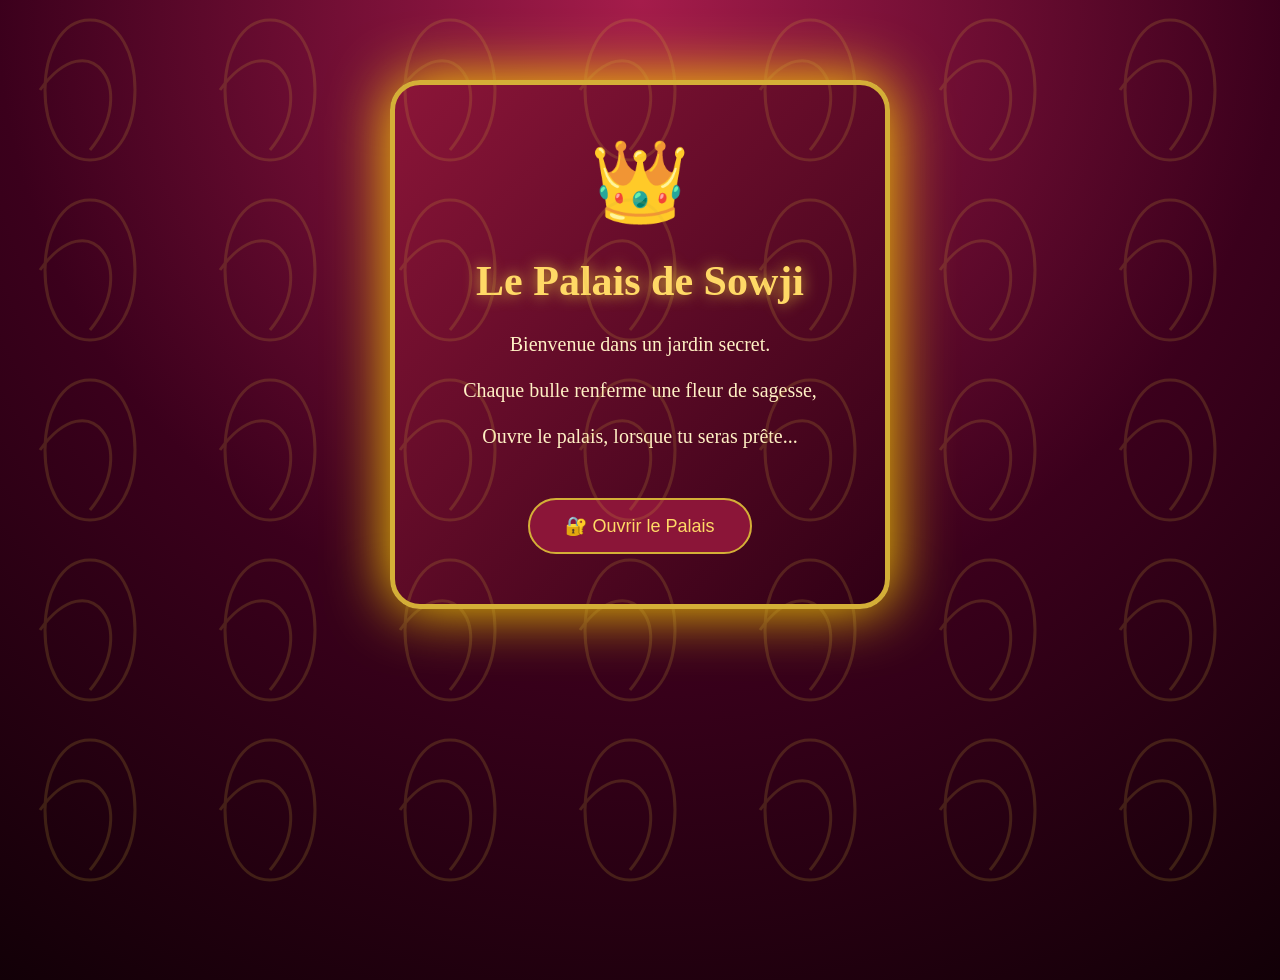
==== commit 1556f858: "Update index.html" ====
--- a/index.html
+++ b/index.html
@@ -28,13 +28,12 @@
 
 <br><br>
 
-Chaque fleur renferme un souvenir,
-une pensée ou un morceau de mon cœur.
+Chaque bulle renferme une fleur de sagesse,
 
 <br><br>
 
-Lorsque tu seras prête,
-ouvre le palais...
+Ouvre le palais,
+lorsque tu seras prête...
 
 </p>
 
@@ -86,7 +85,7 @@
 
 coffre.classList.add("ouvert");
 
-let pluie=setInterval(creerPetale,150);
+let pluie=setInterval(creerPetale,300);
 
 setTimeout(function(){
 
@@ -94,7 +93,7 @@
 
 window.location.href="jardin.html";
 
-},7000);
+},5000);
 
 }
 
--- a/style.css
+++ b/style.css
@@ -1090,3 +1090,403 @@
 }
 
 }
+.petale{
+
+position:fixed;
+
+top:-50px;
+
+pointer-events:none;
+
+z-index:999;
+
+animation:tomber linear forwards;
+
+filter:drop-shadow(0 0 8px gold);
+
+}
+
+
+@keyframes tomber{
+
+0%{
+
+transform:
+translateY(-50px)
+translateX(0)
+rotate(0deg)
+scale(.6);
+
+opacity:0;
+
+}
+
+15%{
+
+opacity:1;
+
+}
+
+25%{
+
+transform:
+translateY(20vh)
+translateX(-20px)
+rotate(90deg)
+scale(1);
+
+}
+
+50%{
+
+transform:
+translateY(45vh)
+translateX(25px)
+rotate(180deg)
+scale(.8);
+
+}
+
+75%{
+
+transform:
+translateY(75vh)
+translateX(-15px)
+rotate(270deg)
+scale(1.2);
+
+}
+
+100%{
+
+transform:
+translateY(110vh)
+translateX(20px)
+rotate(360deg)
+scale(.5);
+
+opacity:0;
+
+}
+
+}
+/* ==========================
+   GRAND JOUR - 30 AOÛT
+========================== */
+
+
+.grand-jour{
+
+animation:
+
+lumiereRoyale 4s infinite;
+
+}
+
+
+
+.finale .sceau-fleur{
+
+font-size:70px;
+
+filter:
+
+drop-shadow(0 0 25px gold);
+
+animation:
+
+roseRoyale 2s infinite;
+
+}
+
+
+
+
+
+@keyframes roseRoyale{
+
+
+0%{
+
+transform:scale(1);
+
+}
+
+
+50%{
+
+transform:scale(1.15);
+
+}
+
+
+100%{
+
+transform:scale(1);
+
+}
+
+
+}
+
+
+
+
+
+@keyframes lumiereRoyale{
+
+
+0%{
+
+filter:brightness(1);
+
+}
+
+
+50%{
+
+filter:brightness(1.25);
+
+}
+
+
+100%{
+
+filter:brightness(1);
+
+}
+
+
+}
+/* ==========================
+   PARCHEMIN FINAL
+========================== */
+
+
+.parchemin-final{
+
+
+position:fixed;
+
+top:50%;
+
+left:50%;
+
+
+transform:
+
+translate(-50%,-50%);
+
+
+width:80%;
+
+max-width:500px;
+
+
+padding:40px;
+
+
+background:
+
+#fff0c4;
+
+
+border:
+
+6px solid #d4af37;
+
+
+border-radius:20px;
+
+
+box-shadow:
+
+0 0 80px gold;
+
+
+font-size:20px;
+
+
+text-align:center;
+
+
+z-index:999;
+
+
+animation:
+
+apparitionParchemin 2s;
+
+
+color:#5a1028;
+
+
+}
+
+
+
+
+@keyframes apparitionParchemin{
+
+
+from{
+
+opacity:0;
+
+transform:
+
+translate(-50%,-50%)
+
+scale(.5);
+
+}
+
+
+to{
+
+opacity:1;
+
+transform:
+
+translate(-50%,-50%)
+
+scale(1);
+
+}
+
+
+}
+/* ==========================
+   FINAL DU 30 AOÛT
+========================== */
+
+
+.grand-jour{
+
+animation:
+lumiereRoyale 4s infinite;
+
+}
+
+
+
+
+.finale .sceau-fleur{
+
+font-size:75px;
+
+filter:
+
+drop-shadow(0 0 30px gold);
+
+animation:
+
+roseFinale 2s infinite;
+
+}
+
+
+
+
+.couronne-finale{
+
+font-size:60px;
+
+animation:
+
+apparitionCouronne 2s;
+
+}
+
+
+
+.parchemin-final h2{
+
+color:#8b1538;
+
+font-size:32px;
+
+}
+
+
+
+@keyframes roseFinale{
+
+
+0%{
+
+transform:scale(1);
+
+}
+
+
+50%{
+
+transform:scale(1.2);
+
+}
+
+
+100%{
+
+transform:scale(1);
+
+}
+
+
+}
+
+
+
+
+
+@keyframes lumiereRoyale{
+
+
+0%{
+
+filter:brightness(1);
+
+}
+
+
+50%{
+
+filter:brightness(1.3);
+
+}
+
+
+100%{
+
+filter:brightness(1);
+
+}
+
+
+}
+
+
+
+@keyframes apparitionCouronne{
+
+
+from{
+
+opacity:0;
+
+transform:translateY(-30px);
+
+}
+
+
+to{
+
+opacity:1;
+
+transform:translateY(0);
+
+}
+
+
+}
